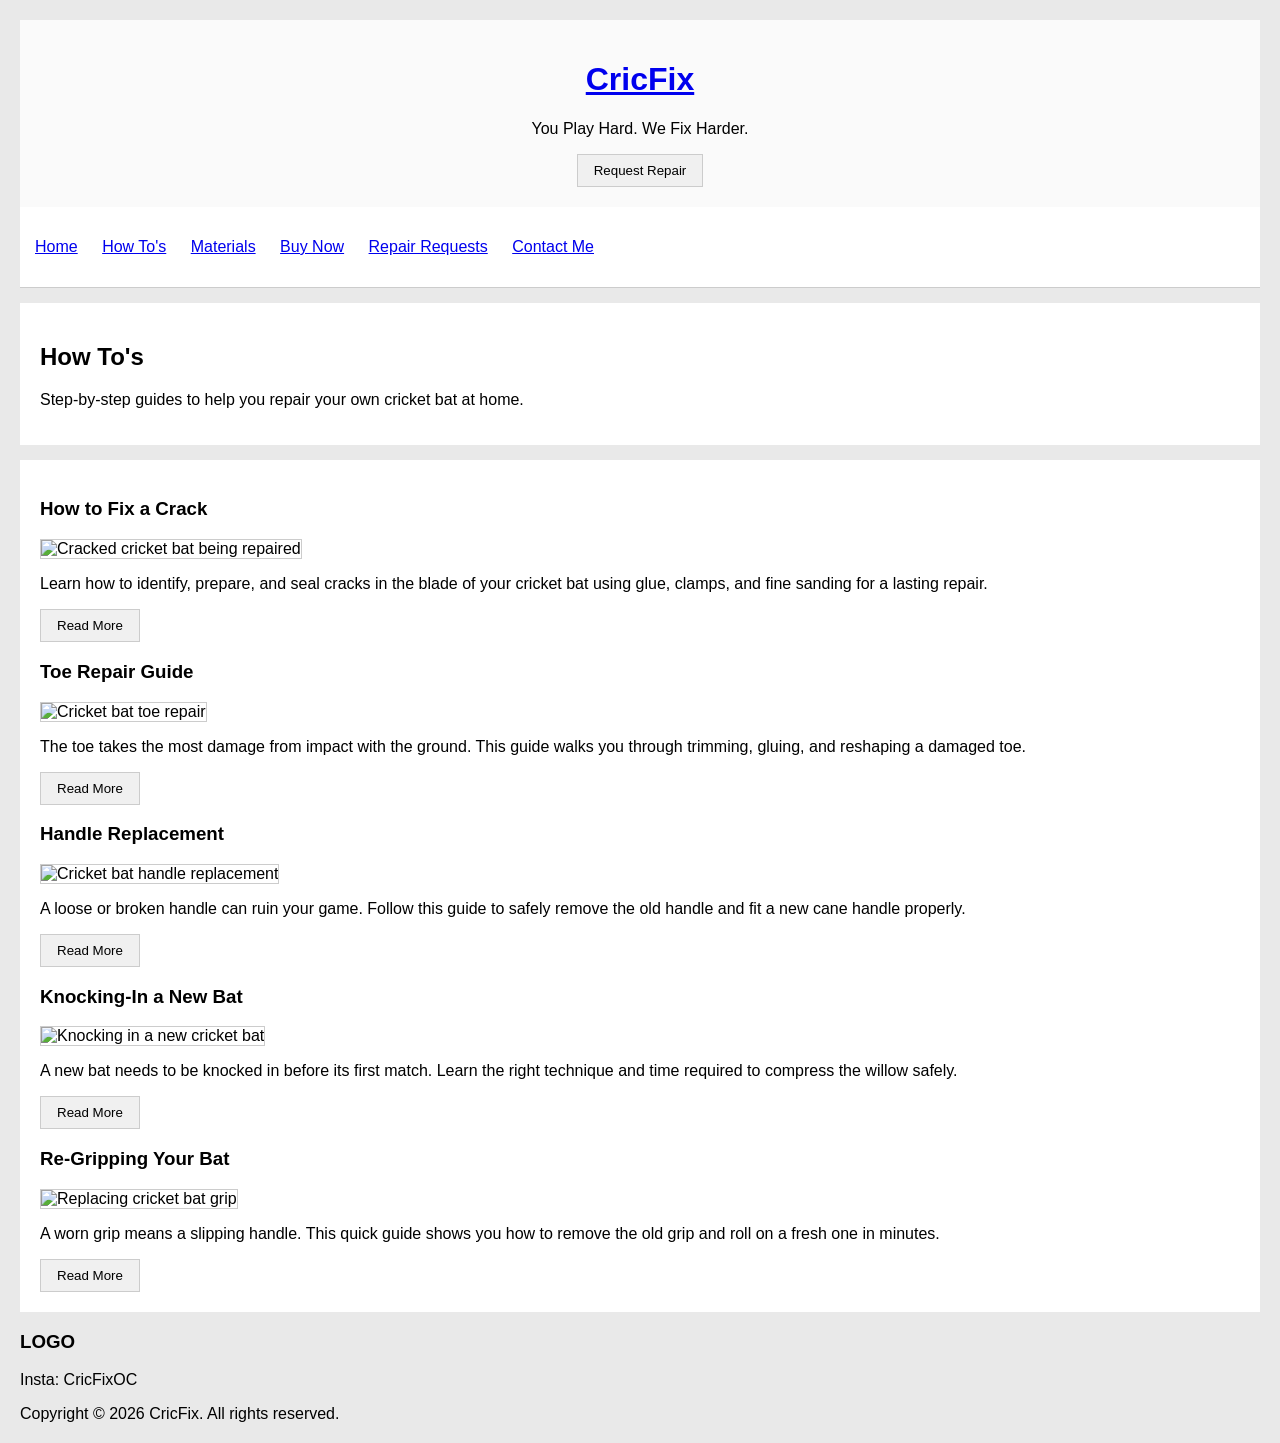
==== howtos.html @ 767e994e "Add files via upload" ====
<!DOCTYPE html>
<html lang="en">
<head>
    <meta charset="UTF-8">
    <meta name="viewport" content="width=device-width, initial-scale=1.0">
    <title>CricFix - How To's</title>
    <link rel="stylesheet" href="styles.css">
</head>
<body>

    <!-- Header -->
    <header id="main-header">
        <h1><a href="index.html">CricFix</a></h1>
        <p>You Play Hard. We Fix Harder.</p>
        <button class="btn">Request Repair</button>
    </header>

    <!-- Navigation -->
    <nav id="main-nav">
        <ul>
            <li><a href="index.html">Home</a></li>
            <li><a href="howtos.html">How To's</a></li>
            <li><a href="materials.html">Materials</a></li>
            <li><a href="#">Buy Now</a></li>
            <li><a href="#">Repair Requests</a></li>
            <li><a href="#">Contact Me</a></li>
        </ul>
    </nav>

    <!-- Page Title -->
    <section class="content-box">
        <h2>How To's</h2>
        <p>Step-by-step guides to help you repair your own cricket bat at home.</p>
    </section>

    <!-- Guides List -->
    <section class="content-box">
        <article>
            <h3>How to Fix a Crack</h3>
            <img src="images/crack-repair.jpg" alt="Cracked cricket bat being repaired" class="article-img">
            <p>Learn how to identify, prepare, and seal cracks in the blade of your cricket bat using glue, clamps, and fine sanding for a lasting repair.</p>
            <button class="btn">Read More</button>
        </article>

        <article>
            <h3>Toe Repair Guide</h3>
            <img src="images/toe-repair.jpg" alt="Cricket bat toe repair" class="article-img">
            <p>The toe takes the most damage from impact with the ground. This guide walks you through trimming, gluing, and reshaping a damaged toe.</p>
            <button class="btn">Read More</button>
        </article>

        <article>
            <h3>Handle Replacement</h3>
            <img src="images/handle-replacement.jpg" alt="Cricket bat handle replacement" class="article-img">
            <p>A loose or broken handle can ruin your game. Follow this guide to safely remove the old handle and fit a new cane handle properly.</p>
            <button class="btn">Read More</button>
        </article>

        <article>
            <h3>Knocking-In a New Bat</h3>
            <img src="images/knocking-in.jpg" alt="Knocking in a new cricket bat" class="article-img">
            <p>A new bat needs to be knocked in before its first match. Learn the right technique and time required to compress the willow safely.</p>
            <button class="btn">Read More</button>
        </article>

        <article>
            <h3>Re-Gripping Your Bat</h3>
            <img src="images/re-gripping.jpg" alt="Replacing cricket bat grip" class="article-img">
            <p>A worn grip means a slipping handle. This quick guide shows you how to remove the old grip and roll on a fresh one in minutes.</p>
            <button class="btn">Read More</button>
        </article>
    </section>

    <!-- Footer -->
    <footer id="main-footer">
        <h3>LOGO</h3>
        <p>Insta: CricFixOC</p>
        <p>Copyright &copy; 2026 CricFix. All rights reserved.</p>
    </footer>

</body>
</html>
---- styles.css ----
/* CricFix - Styles */

body {
    font-family: Arial, sans-serif;
    background-color: #e9e9e9;
    margin: 20px;
}

#main-header {
    background-color: #fafafa;
    padding: 20px;
    text-align: center;
}

#main-nav {
    background-color: #ffffff;
    padding: 15px;
    border-bottom: 1px solid #cccccc;
}

#main-nav ul {
    list-style-type: none;
    padding: 0;
}

#main-nav li {
    display: inline-block;
    margin-right: 20px;
}

#quick-links {
    list-style-type: none;
    padding: 0;
}

#quick-links li {
    display: inline-block;
    margin-right: 20px;
}

.content-box {
    background-color: #ffffff;
    padding: 20px;
    margin-top: 15px;
}

.btn {
    background-color: #f0f0f0;
    border: 1px solid #cccccc;
    padding: 8px 16px;
    cursor: pointer;
}

.hero-img {
    width: 100%;
    max-height: 350px;
    display: block;
}

.article-img {
    width: 250px;
    border: 1px solid #cccccc;
}
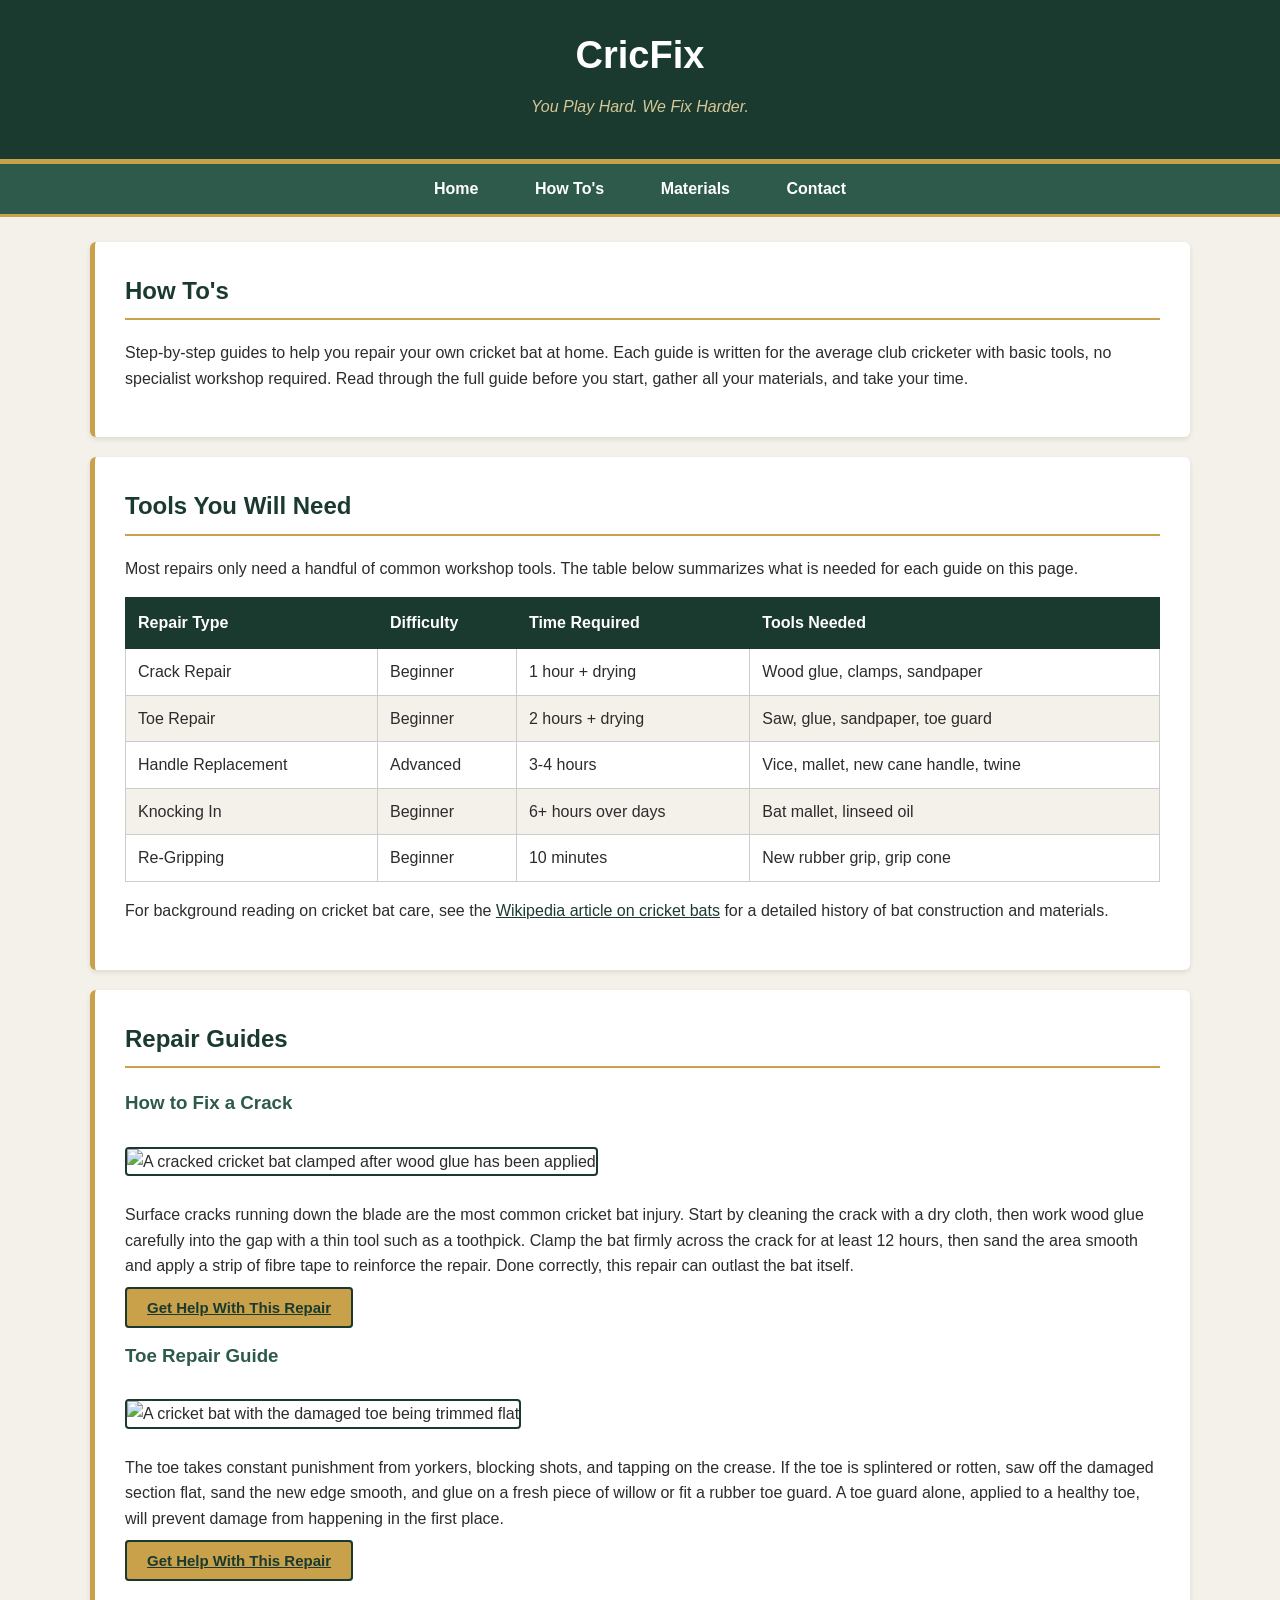
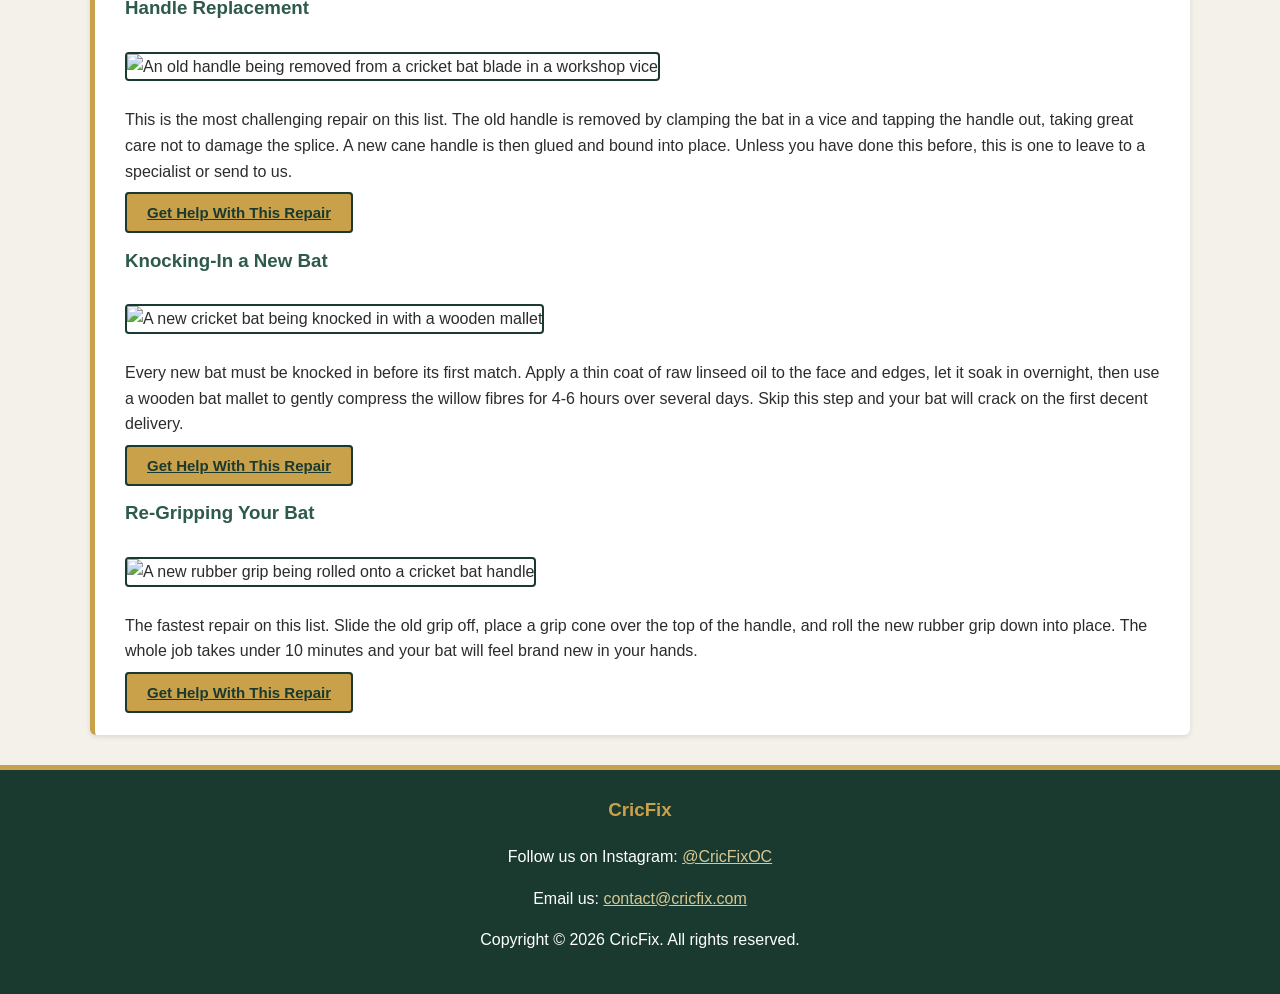
==== commit 93aa5e06: "Add files via upload" ====
--- a/howtos.html
+++ b/howtos.html
@@ -3,78 +3,137 @@
 <head>
     <meta charset="UTF-8">
     <meta name="viewport" content="width=device-width, initial-scale=1.0">
-    <title>CricFix - How To's</title>
+    <meta name="description" content="Step-by-step DIY cricket bat repair guides from CricFix. Learn how to fix cracks, repair toes, replace handles, and properly knock in a new bat.">
+    <meta name="keywords" content="cricket bat repair guide, fix cricket bat crack, toe repair, handle replacement, knocking in bat, DIY cricket repair tutorials">
+    <title>How To's - CricFix</title>
     <link rel="stylesheet" href="styles.css">
 </head>
 <body>
+
+    <a href="#main-content" class="skip-link">Skip to main content</a>
 
     <!-- Header -->
     <header id="main-header">
         <h1><a href="index.html">CricFix</a></h1>
         <p>You Play Hard. We Fix Harder.</p>
-        <button class="btn">Request Repair</button>
     </header>
 
     <!-- Navigation -->
-    <nav id="main-nav">
+    <nav id="main-nav" aria-label="Main navigation">
         <ul>
             <li><a href="index.html">Home</a></li>
             <li><a href="howtos.html">How To's</a></li>
             <li><a href="materials.html">Materials</a></li>
-            <li><a href="#">Buy Now</a></li>
-            <li><a href="#">Repair Requests</a></li>
-            <li><a href="#">Contact Me</a></li>
+            <li><a href="contact.html">Contact</a></li>
         </ul>
     </nav>
 
-    <!-- Page Title -->
-    <section class="content-box">
-        <h2>How To's</h2>
-        <p>Step-by-step guides to help you repair your own cricket bat at home.</p>
-    </section>
+    <main id="main-content">
 
-    <!-- Guides List -->
-    <section class="content-box">
-        <article>
-            <h3>How to Fix a Crack</h3>
-            <img src="images/crack-repair.jpg" alt="Cracked cricket bat being repaired" class="article-img">
-            <p>Learn how to identify, prepare, and seal cracks in the blade of your cricket bat using glue, clamps, and fine sanding for a lasting repair.</p>
-            <button class="btn">Read More</button>
-        </article>
+        <!-- Page Title -->
+        <section class="content-box">
+            <h2>How To's</h2>
+            <p>Step-by-step guides to help you repair your own cricket bat at home. Each guide is written for the average club cricketer with basic tools, no specialist workshop required. Read through the full guide before you start, gather all your materials, and take your time.</p>
+        </section>
 
-        <article>
-            <h3>Toe Repair Guide</h3>
-            <img src="images/toe-repair.jpg" alt="Cricket bat toe repair" class="article-img">
-            <p>The toe takes the most damage from impact with the ground. This guide walks you through trimming, gluing, and reshaping a damaged toe.</p>
-            <button class="btn">Read More</button>
-        </article>
+        <!-- Tools Required Table -->
+        <section class="content-box">
+            <h2>Tools You Will Need</h2>
+            <p>Most repairs only need a handful of common workshop tools. The table below summarizes what is needed for each guide on this page.</p>
 
-        <article>
-            <h3>Handle Replacement</h3>
-            <img src="images/handle-replacement.jpg" alt="Cricket bat handle replacement" class="article-img">
-            <p>A loose or broken handle can ruin your game. Follow this guide to safely remove the old handle and fit a new cane handle properly.</p>
-            <button class="btn">Read More</button>
-        </article>
+            <table>
+                <thead>
+                    <tr>
+                        <th scope="col">Repair Type</th>
+                        <th scope="col">Difficulty</th>
+                        <th scope="col">Time Required</th>
+                        <th scope="col">Tools Needed</th>
+                    </tr>
+                </thead>
+                <tbody>
+                    <tr>
+                        <td>Crack Repair</td>
+                        <td>Beginner</td>
+                        <td>1 hour + drying</td>
+                        <td>Wood glue, clamps, sandpaper</td>
+                    </tr>
+                    <tr>
+                        <td>Toe Repair</td>
+                        <td>Beginner</td>
+                        <td>2 hours + drying</td>
+                        <td>Saw, glue, sandpaper, toe guard</td>
+                    </tr>
+                    <tr>
+                        <td>Handle Replacement</td>
+                        <td>Advanced</td>
+                        <td>3-4 hours</td>
+                        <td>Vice, mallet, new cane handle, twine</td>
+                    </tr>
+                    <tr>
+                        <td>Knocking In</td>
+                        <td>Beginner</td>
+                        <td>6+ hours over days</td>
+                        <td>Bat mallet, linseed oil</td>
+                    </tr>
+                    <tr>
+                        <td>Re-Gripping</td>
+                        <td>Beginner</td>
+                        <td>10 minutes</td>
+                        <td>New rubber grip, grip cone</td>
+                    </tr>
+                </tbody>
+            </table>
 
-        <article>
-            <h3>Knocking-In a New Bat</h3>
-            <img src="images/knocking-in.jpg" alt="Knocking in a new cricket bat" class="article-img">
-            <p>A new bat needs to be knocked in before its first match. Learn the right technique and time required to compress the willow safely.</p>
-            <button class="btn">Read More</button>
-        </article>
+            <p>For background reading on cricket bat care, see the <a href="https://en.wikipedia.org/wiki/Cricket_bat" target="_blank" rel="noopener noreferrer">Wikipedia article on cricket bats</a> for a detailed history of bat construction and materials.</p>
+        </section>
 
-        <article>
-            <h3>Re-Gripping Your Bat</h3>
-            <img src="images/re-gripping.jpg" alt="Replacing cricket bat grip" class="article-img">
-            <p>A worn grip means a slipping handle. This quick guide shows you how to remove the old grip and roll on a fresh one in minutes.</p>
-            <button class="btn">Read More</button>
-        </article>
-    </section>
+        <!-- Guides List -->
+        <section class="content-box">
+            <h2>Repair Guides</h2>
+
+            <article>
+                <h3>How to Fix a Crack</h3>
+                <img src="images/crack-repair.jpg" alt="A cracked cricket bat clamped after wood glue has been applied" class="article-img">
+                <p>Surface cracks running down the blade are the most common cricket bat injury. Start by cleaning the crack with a dry cloth, then work wood glue carefully into the gap with a thin tool such as a toothpick. Clamp the bat firmly across the crack for at least 12 hours, then sand the area smooth and apply a strip of fibre tape to reinforce the repair. Done correctly, this repair can outlast the bat itself.</p>
+                <a href="contact.html" class="btn">Get Help With This Repair</a>
+            </article>
+
+            <article>
+                <h3>Toe Repair Guide</h3>
+                <img src="images/toe-repair.jpg" alt="A cricket bat with the damaged toe being trimmed flat" class="article-img">
+                <p>The toe takes constant punishment from yorkers, blocking shots, and tapping on the crease. If the toe is splintered or rotten, saw off the damaged section flat, sand the new edge smooth, and glue on a fresh piece of willow or fit a rubber toe guard. A toe guard alone, applied to a healthy toe, will prevent damage from happening in the first place.</p>
+                <a href="contact.html" class="btn">Get Help With This Repair</a>
+            </article>
+
+            <article>
+                <h3>Handle Replacement</h3>
+                <img src="images/handle-replacement.jpg" alt="An old handle being removed from a cricket bat blade in a workshop vice" class="article-img">
+                <p>This is the most challenging repair on this list. The old handle is removed by clamping the bat in a vice and tapping the handle out, taking great care not to damage the splice. A new cane handle is then glued and bound into place. Unless you have done this before, this is one to leave to a specialist or send to us.</p>
+                <a href="contact.html" class="btn">Get Help With This Repair</a>
+            </article>
+
+            <article>
+                <h3>Knocking-In a New Bat</h3>
+                <img src="images/knocking-in.jpg" alt="A new cricket bat being knocked in with a wooden mallet" class="article-img">
+                <p>Every new bat must be knocked in before its first match. Apply a thin coat of raw linseed oil to the face and edges, let it soak in overnight, then use a wooden bat mallet to gently compress the willow fibres for 4-6 hours over several days. Skip this step and your bat will crack on the first decent delivery.</p>
+                <a href="contact.html" class="btn">Get Help With This Repair</a>
+            </article>
+
+            <article>
+                <h3>Re-Gripping Your Bat</h3>
+                <img src="images/re-gripping.jpg" alt="A new rubber grip being rolled onto a cricket bat handle" class="article-img">
+                <p>The fastest repair on this list. Slide the old grip off, place a grip cone over the top of the handle, and roll the new rubber grip down into place. The whole job takes under 10 minutes and your bat will feel brand new in your hands.</p>
+                <a href="contact.html" class="btn">Get Help With This Repair</a>
+            </article>
+        </section>
+
+    </main>
 
     <!-- Footer -->
     <footer id="main-footer">
-        <h3>LOGO</h3>
-        <p>Insta: CricFixOC</p>
+        <h3>CricFix</h3>
+        <p>Follow us on Instagram: <a href="https://www.instagram.com/" target="_blank" rel="noopener noreferrer">@CricFixOC</a></p>
+        <p>Email us: <a href="mailto:contact@cricfix.com">contact@cricfix.com</a></p>
         <p>Copyright &copy; 2026 CricFix. All rights reserved.</p>
     </footer>
 
--- a/styles.css
+++ b/styles.css
@@ -1,32 +1,162 @@
-/* CricFix - Styles */
+/* CricFix - Stylesheet */
+/* Beginner CIS project - intro to HTML/CSS */
+
+/* ---------- General Page Styles ---------- */
 
 body {
     font-family: Arial, sans-serif;
-    background-color: #e9e9e9;
-    margin: 20px;
-}
+    background-color: #f4f1ea;
+    color: #2c2c2c;
+    margin: 0;
+    padding: 0;
+    line-height: 1.6;
+}
+
+/* ---------- Header ---------- */
 
 #main-header {
-    background-color: #fafafa;
-    padding: 20px;
+    background-color: #1b3a2f;
+    color: #ffffff;
+    padding: 25px 40px;
     text-align: center;
-}
+    border-bottom: 5px solid #c9a14a;
+}
+
+#main-header h1 {
+    font-size: 38px;
+    margin: 0;
+}
+
+#main-header h1 a {
+    color: #ffffff;
+    text-decoration: none;
+}
+
+#main-header p {
+    font-size: 16px;
+    color: #d4c896;
+    margin: 8px 0 15px 0;
+    font-style: italic;
+}
+
+/* ---------- Navigation ---------- */
 
 #main-nav {
-    background-color: #ffffff;
-    padding: 15px;
-    border-bottom: 1px solid #cccccc;
+    background-color: #2d5a4a;
+    padding: 12px 30px;
+    border-bottom: 3px solid #c9a14a;
 }
 
 #main-nav ul {
     list-style-type: none;
     padding: 0;
+    margin: 0;
+    text-align: center;
 }
 
 #main-nav li {
     display: inline-block;
-    margin-right: 20px;
-}
+    margin: 0 12px;
+}
+
+#main-nav a {
+    color: #ffffff;
+    text-decoration: none;
+    padding: 8px 14px;
+    font-weight: bold;
+    border-radius: 4px;
+}
+
+#main-nav a:hover {
+    background-color: #c9a14a;
+    color: #1b3a2f;
+}
+
+#main-nav a:focus {
+    background-color: #c9a14a;
+    color: #1b3a2f;
+    outline: 3px solid #ffffff;
+}
+
+/* ---------- Main Content Area ---------- */
+
+main {
+    max-width: 1100px;
+    margin: 25px auto;
+    padding: 0 25px;
+}
+
+.content-box {
+    background-color: #ffffff;
+    padding: 30px;
+    margin-top: 20px;
+    border-radius: 6px;
+    border-left: 5px solid #c9a14a;
+    box-shadow: 0 2px 5px rgba(0, 0, 0, 0.1);
+}
+
+h2 {
+    color: #1b3a2f;
+    border-bottom: 2px solid #c9a14a;
+    padding-bottom: 8px;
+    margin-top: 0;
+}
+
+h3 {
+    color: #2d5a4a;
+    margin-top: 20px;
+}
+
+a {
+    color: #1b3a2f;
+}
+
+a:hover {
+    color: #c9a14a;
+}
+
+/* ---------- Buttons ---------- */
+
+.btn {
+    background-color: #c9a14a;
+    color: #1b3a2f;
+    border: 2px solid #1b3a2f;
+    padding: 10px 20px;
+    cursor: pointer;
+    font-size: 15px;
+    font-weight: bold;
+    border-radius: 4px;
+    margin-right: 8px;
+    margin-top: 10px;
+}
+
+.btn:hover {
+    background-color: #1b3a2f;
+    color: #ffffff;
+}
+
+.btn:focus {
+    outline: 3px solid #2d5a4a;
+}
+
+/* ---------- Images ---------- */
+
+.hero-img {
+    width: 100%;
+    max-height: 400px;
+    display: block;
+    border-radius: 6px;
+    margin-bottom: 15px;
+}
+
+.article-img {
+    width: 250px;
+    border: 2px solid #1b3a2f;
+    border-radius: 4px;
+    margin: 10px 0;
+}
+
+/* ---------- Quick Links (horizontal) ---------- */
 
 #quick-links {
     list-style-type: none;
@@ -35,29 +165,114 @@
 
 #quick-links li {
     display: inline-block;
-    margin-right: 20px;
-}
-
-.content-box {
+    margin-right: 25px;
+}
+
+#quick-links a {
+    font-weight: bold;
+}
+
+/* ---------- Table Styling ---------- */
+
+table {
+    width: 100%;
+    border-collapse: collapse;
+    margin-top: 15px;
+}
+
+th {
+    background-color: #1b3a2f;
+    color: #ffffff;
+    padding: 12px;
+    text-align: left;
+    border: 1px solid #1b3a2f;
+}
+
+td {
+    padding: 10px 12px;
+    border: 1px solid #cccccc;
     background-color: #ffffff;
-    padding: 20px;
-    margin-top: 15px;
-}
-
-.btn {
-    background-color: #f0f0f0;
+}
+
+tr:nth-child(even) td {
+    background-color: #f4f1ea;
+}
+
+/* ---------- Form Styling ---------- */
+
+.contact-form label {
+    display: block;
+    font-weight: bold;
+    margin-top: 12px;
+    margin-bottom: 4px;
+    color: #1b3a2f;
+}
+
+.contact-form input, .contact-form textarea, .contact-form select {
+    width: 100%;
+    padding: 10px;
     border: 1px solid #cccccc;
-    padding: 8px 16px;
-    cursor: pointer;
-}
-
-.hero-img {
-    width: 100%;
-    max-height: 350px;
+    border-radius: 4px;
+    font-size: 15px;
+    font-family: Arial, sans-serif;
+    box-sizing: border-box;
+}
+
+.contact-form input:focus, .contact-form textarea:focus, .contact-form select:focus {
+    outline: 3px solid #c9a14a;
+    border-color: #1b3a2f;
+}
+
+/* ---------- Video ---------- */
+
+video {
+    width: 100%;
+    max-width: 700px;
     display: block;
-}
-
-.article-img {
-    width: 250px;
-    border: 1px solid #cccccc;
-}
+    margin: 15px auto;
+    border: 2px solid #1b3a2f;
+    border-radius: 6px;
+}
+
+/* ---------- Footer ---------- */
+
+#main-footer {
+    background-color: #1b3a2f;
+    color: #ffffff;
+    padding: 25px 40px;
+    text-align: center;
+    margin-top: 30px;
+    border-top: 5px solid #c9a14a;
+}
+
+#main-footer h3 {
+    color: #c9a14a;
+    margin-top: 0;
+}
+
+#main-footer a {
+    color: #d4c896;
+}
+
+#main-footer a:hover {
+    color: #ffffff;
+}
+
+/* ---------- Skip Link (accessibility) ---------- */
+
+.skip-link {
+    position: absolute;
+    left: -9999px;
+    top: 0;
+    background-color: #c9a14a;
+    color: #1b3a2f;
+    padding: 10px 15px;
+    font-weight: bold;
+    text-decoration: none;
+    z-index: 100;
+}
+
+.skip-link:focus {
+    left: 10px;
+    top: 10px;
+}
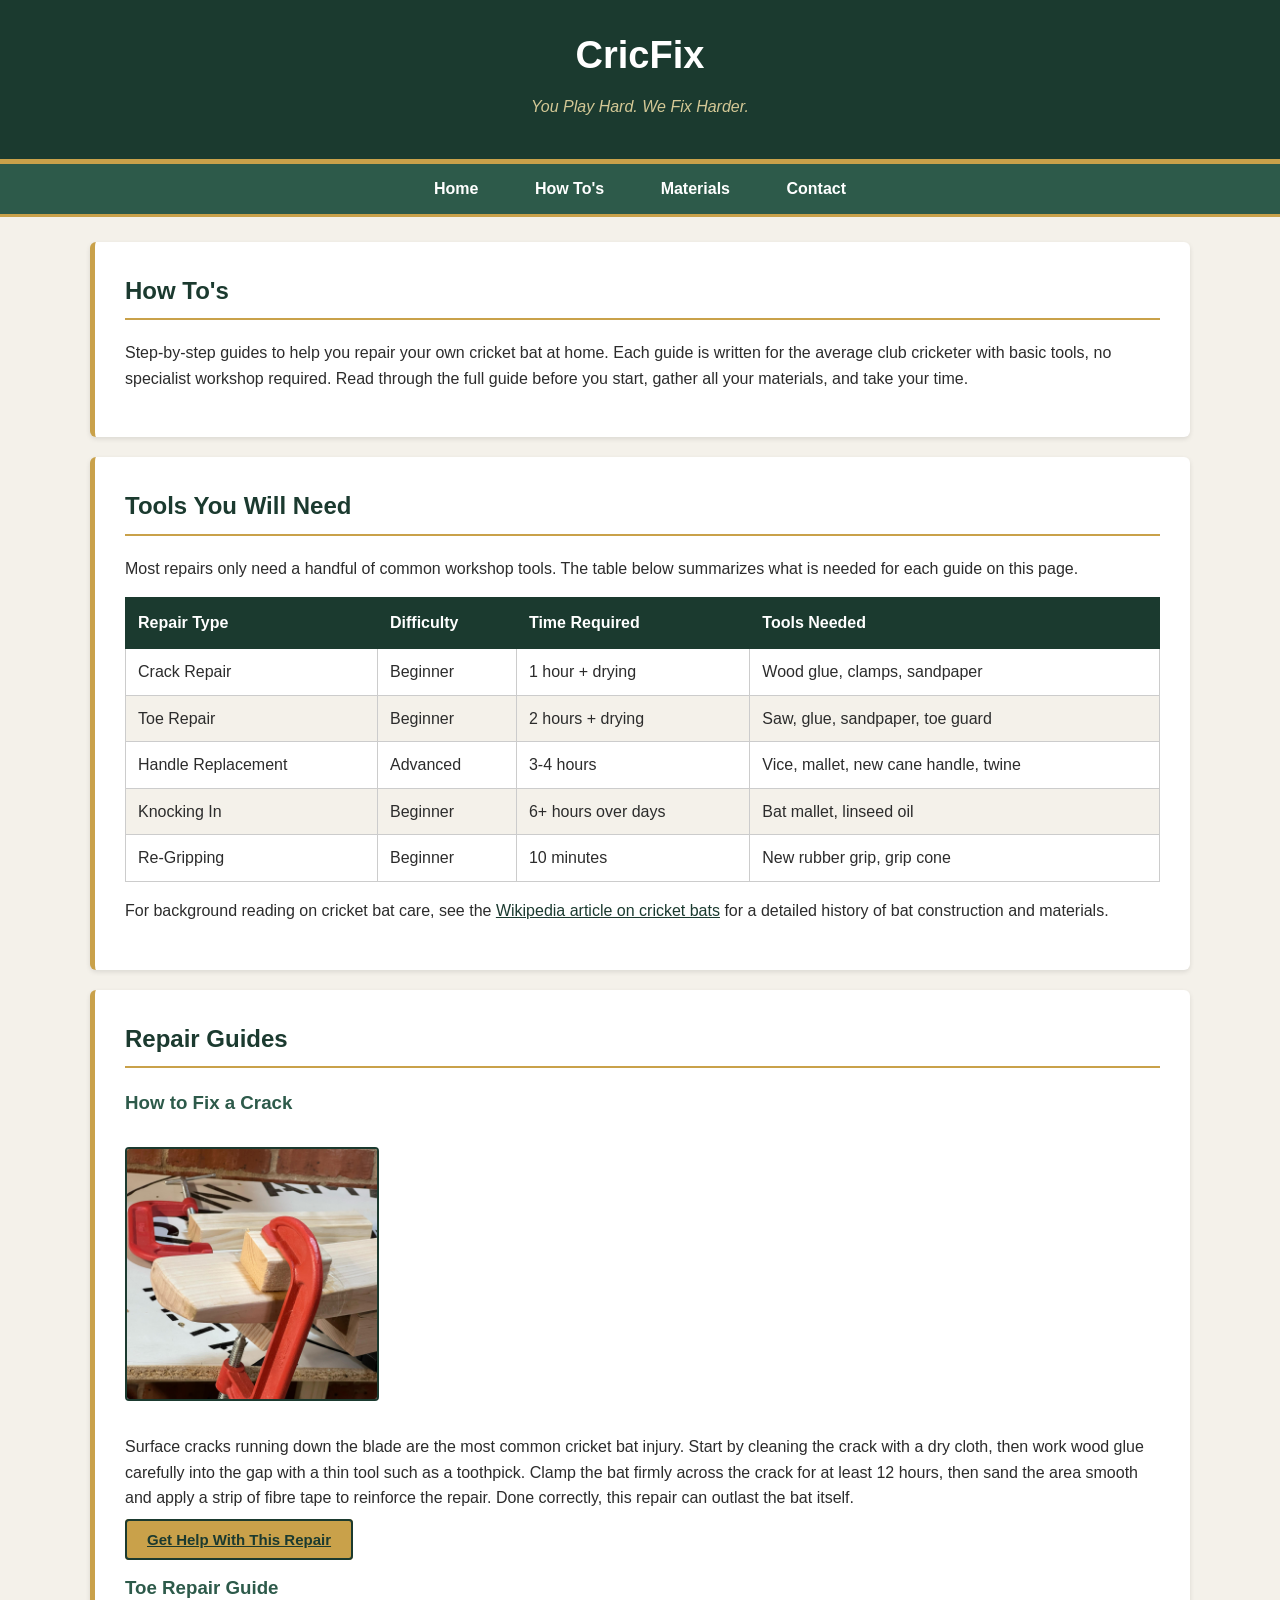
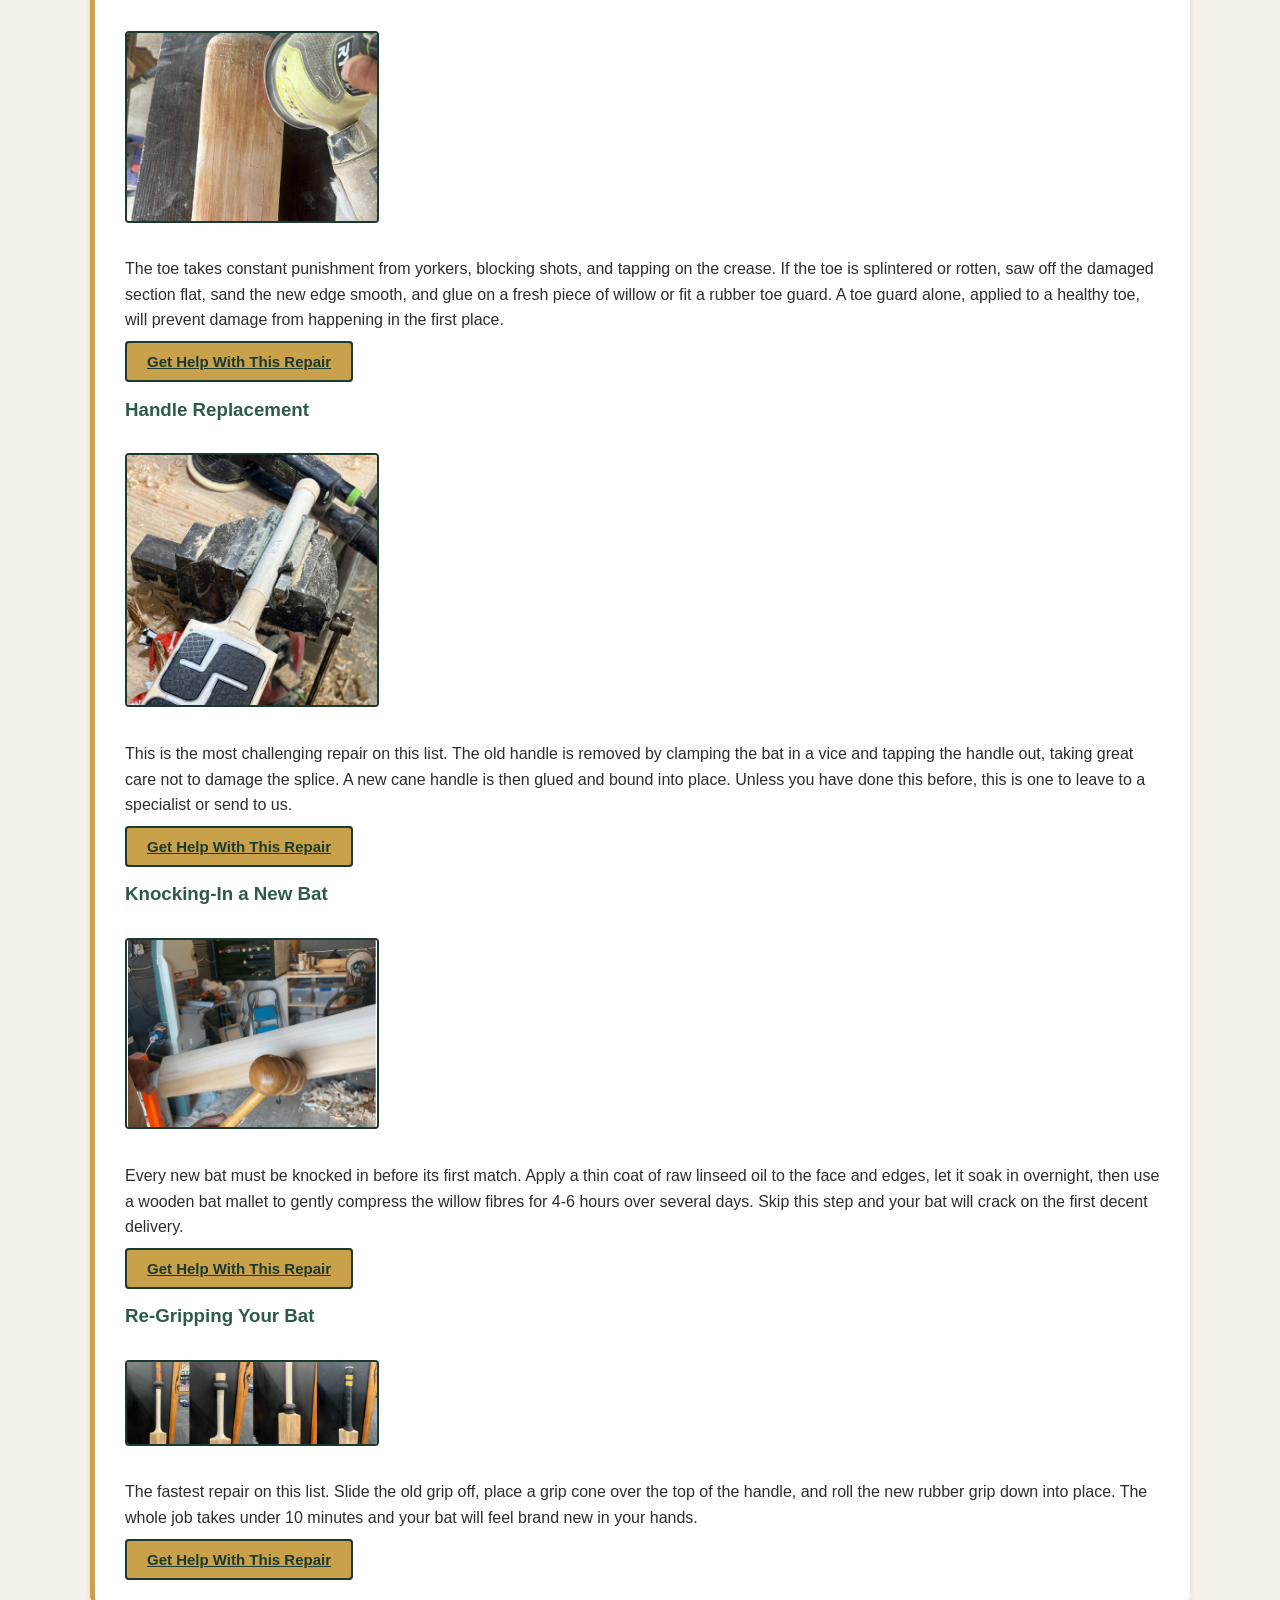
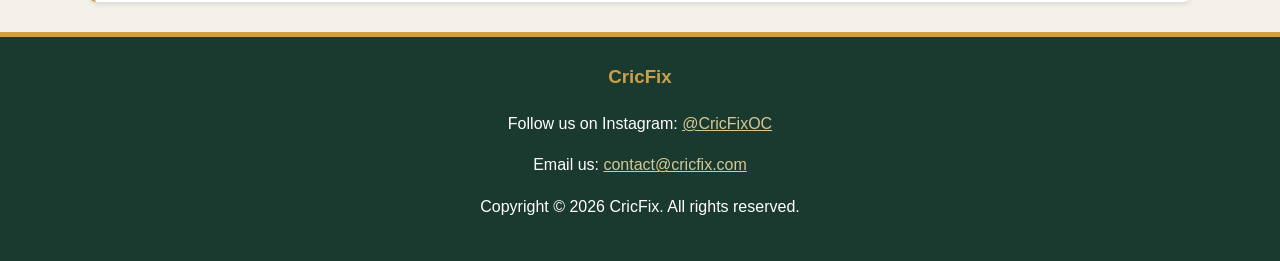
==== commit 22558c70: "Add files via upload" ====
--- a/howtos.html
+++ b/howtos.html
@@ -93,35 +93,35 @@
 
             <article>
                 <h3>How to Fix a Crack</h3>
-                <img src="images/crack-repair.jpg" alt="A cracked cricket bat clamped after wood glue has been applied" class="article-img">
+                <img src="crack-repair.jpg" alt="A cracked cricket bat clamped after wood glue has been applied" class="article-img">
                 <p>Surface cracks running down the blade are the most common cricket bat injury. Start by cleaning the crack with a dry cloth, then work wood glue carefully into the gap with a thin tool such as a toothpick. Clamp the bat firmly across the crack for at least 12 hours, then sand the area smooth and apply a strip of fibre tape to reinforce the repair. Done correctly, this repair can outlast the bat itself.</p>
                 <a href="contact.html" class="btn">Get Help With This Repair</a>
             </article>
 
             <article>
                 <h3>Toe Repair Guide</h3>
-                <img src="images/toe-repair.jpg" alt="A cricket bat with the damaged toe being trimmed flat" class="article-img">
+                <img src="toe-repair.jpg" alt="A cricket bat with the damaged toe being trimmed flat" class="article-img">
                 <p>The toe takes constant punishment from yorkers, blocking shots, and tapping on the crease. If the toe is splintered or rotten, saw off the damaged section flat, sand the new edge smooth, and glue on a fresh piece of willow or fit a rubber toe guard. A toe guard alone, applied to a healthy toe, will prevent damage from happening in the first place.</p>
                 <a href="contact.html" class="btn">Get Help With This Repair</a>
             </article>
 
             <article>
                 <h3>Handle Replacement</h3>
-                <img src="images/handle-replacement.jpg" alt="An old handle being removed from a cricket bat blade in a workshop vice" class="article-img">
+                <img src="handle-replacement.jpg" alt="An old handle being removed from a cricket bat blade in a workshop vice" class="article-img">
                 <p>This is the most challenging repair on this list. The old handle is removed by clamping the bat in a vice and tapping the handle out, taking great care not to damage the splice. A new cane handle is then glued and bound into place. Unless you have done this before, this is one to leave to a specialist or send to us.</p>
                 <a href="contact.html" class="btn">Get Help With This Repair</a>
             </article>
 
             <article>
                 <h3>Knocking-In a New Bat</h3>
-                <img src="images/knocking-in.jpg" alt="A new cricket bat being knocked in with a wooden mallet" class="article-img">
+                <img src="knocking-in.jpg" alt="A new cricket bat being knocked in with a wooden mallet" class="article-img">
                 <p>Every new bat must be knocked in before its first match. Apply a thin coat of raw linseed oil to the face and edges, let it soak in overnight, then use a wooden bat mallet to gently compress the willow fibres for 4-6 hours over several days. Skip this step and your bat will crack on the first decent delivery.</p>
                 <a href="contact.html" class="btn">Get Help With This Repair</a>
             </article>
 
             <article>
                 <h3>Re-Gripping Your Bat</h3>
-                <img src="images/re-gripping.jpg" alt="A new rubber grip being rolled onto a cricket bat handle" class="article-img">
+                <img src="re-gripping.jpg" alt="A new rubber grip being rolled onto a cricket bat handle" class="article-img">
                 <p>The fastest repair on this list. Slide the old grip off, place a grip cone over the top of the handle, and roll the new rubber grip down into place. The whole job takes under 10 minutes and your bat will feel brand new in your hands.</p>
                 <a href="contact.html" class="btn">Get Help With This Repair</a>
             </article>
